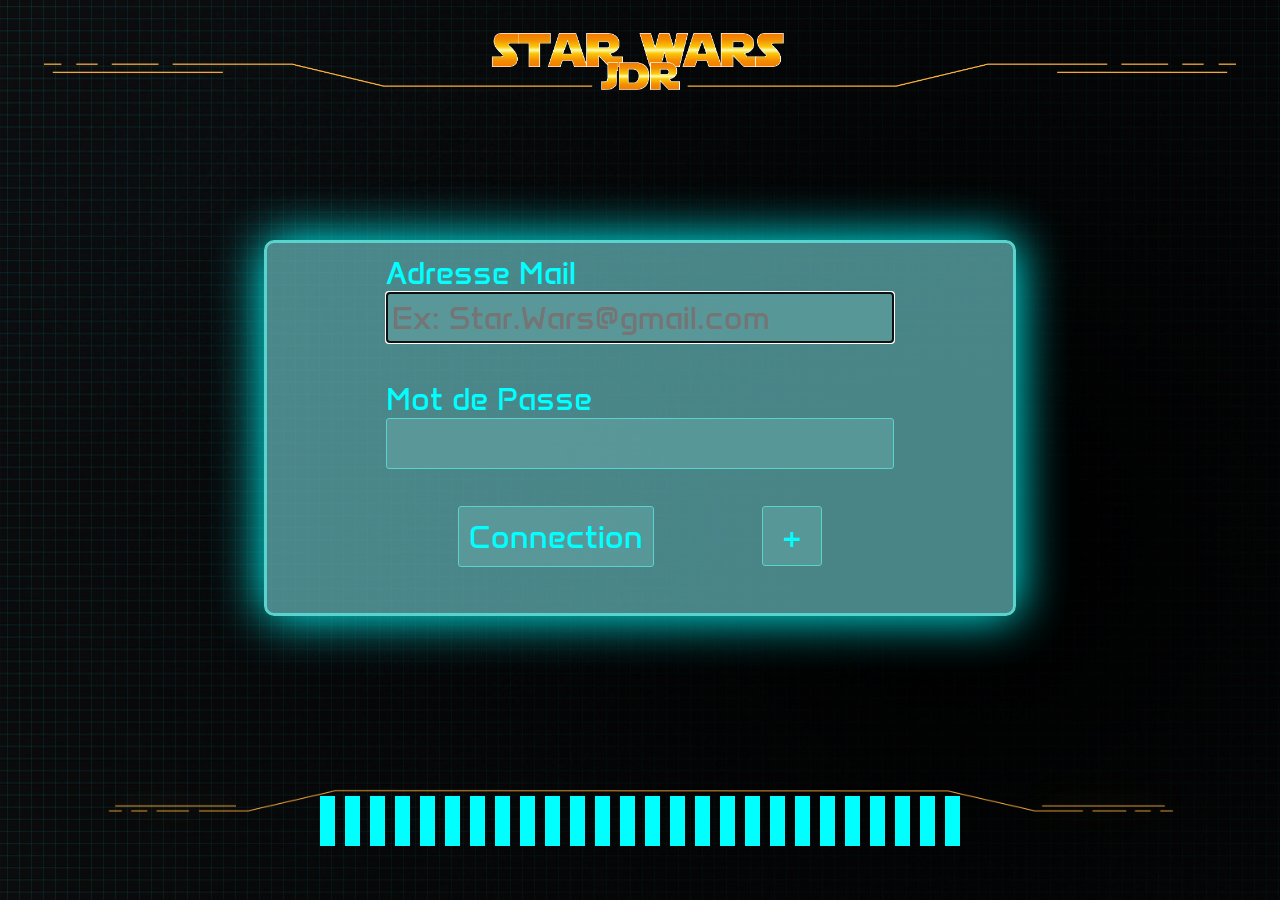
==== Index.html @ 574059f4 "début création version tel" ====
<!DOCTYPE html>
<html lang="fr">
    <head>
        <meta charset="utf-8">
        
        <meta name="viewport" content="width=device-width, initial-scale=1.0">
        
        <title>JDR Star Wars</title>
        
        <link rel="stylesheet" href="Styles/Style.css">
        <link rel="stylesheet" href="Styles/Connection/Page_connection.css"/>
        <link rel="stylesheet" href="Styles/Connection/Popup_New_Compte.css">
        <link rel="stylesheet" href="Styles/Connection/versionTablette.css">
        <link rel="stylesheet" href="Styles/Connection/versionPhone.css">
        
        <link rel="preconnect" href="https://fonts.googleapis.com">
        <link rel="preconnect" href="https://fonts.gstatic.com" crossorigin>
        <link href="https://fonts.googleapis.com/css2?family=Anta&display=swap" rel="stylesheet">
        <link href="Page_Accueil.html">

        <script src="JavaScript/Connection/Index_Connection.js" defer></script>
        <script src="JavaScript/Connection/Popup.Js" defer></script>
        <script src="JavaScript/Connection/Main.js"defer></script>

    </head>

    <body>
        <header>
            <div class="fondHeadert">
                <img src="Ressource/Image/Headert_Fond.png" alt="En tête Star Wars" class="ordiTablette">
                <img src="Ressource/Image/Headert_Fond_Tel.png" alt="En tête Star Wars pour mobile" class="mobile">
            </div>
        </header>

        <main>
            <div class="box_connection">
                <form action="#" method="get">
                    <div class="email">
                        <label for="email">Adresse Mail</label>
                        <input type="email" name="email" id="email" placeholder="Ex: Star.Wars@gmail.com" autofocus required>
                    </div>
                    <div class="motdepasse">
                        <label for="motdepasse">Mot de Passe</label>
                        <input type="password" name="motdepasse" id="motdepasse" required>
                    </div>
                    <div class="contentBtn">
                        <div class="boutonConnection">
                            <a href="Page_Accueil.html"><input type="button" value="Connection" id="connection" class="connection"></a>
                        </div>
                        <div class="btnNew">
                            <button id="new" class="new">+</button>
                        </div>
                    </div>
                </form>
            </div>
        </main>

        <footer>
            <div class="contentBarreAnimation">
                <div class="imgFooter">
                    <img src="Ressource/Image/Footer_Fond.png" alt="fond footer star wars" class="imgFooterOrdi">
                    <img src="Ressource/Image/Footer_Fond_Tel.png" alt="fond footer star wars pour mobile" class="imgFooterTel">
                </div>
                <div class="conteneur">
                    <div class="barre barre1"></div>
                    <div class="barre barre2"></div>
                    <div class="barre barre3"></div>
                    <div class="barre barre4"></div>
                    <div class="barre barre5"></div>
                    <div class="barre barre6"></div>
                    <div class="barre barre7"></div>
                    <div class="barre barre8"></div>
                    <div class="barre barre9"></div>
                    <div class="barre barre10"></div>
                    <div class="barre barre11"></div>
                    <div class="barre barre12"></div>
                    <div class="barre barre13"></div>
                    <div class="barre barre14"></div>
                    <div class="barre barre15"></div>
                    <div class="barre barre16"></div>
                    <div class="barre barre17"></div>
                    <div class="barre barre18"></div>
                    <div class="barre barre19"></div>
                    <div class="barre barre20"></div>
                    <div class="barre barre21"></div>
                    <div class="barre barre22"></div>
                    <div class="barre barre23"></div>
                    <div class="barre barre24"></div>
                    <div class="barre barre25"></div>
                    <div class="barre barre26"></div>
                    <div class="barre barre27"></div>
                    <div class="barre barre28"></div>
                    <div class="barre barre29"></div>
                    <div class="barre barre30"></div>
                    <div class="barre barre31"></div>
                    <div class="barre barre32"></div>
                    <div class="barre barre33"></div>
                    <div class="barre barre34"></div>
                    <div class="barre barre35"></div>
                    <div class="barre barre36"></div>
                    <div class="barre barre37"></div>
                    <div class="barre barre38"></div>
                    <div class="barre barre39"></div>
                    <div class="barre barre40"></div>
                </div>
                <div class="conteneurShadow">
                    <div class="Shadow Shadow1"></div>
                    <div class="Shadow Shadow2"></div>
                    <div class="Shadow Shadow3"></div>
                    <div class="Shadow Shadow4"></div>
                    <div class="Shadow Shadow5"></div>
                    <div class="Shadow Shadow6"></div>
                    <div class="Shadow Shadow7"></div>
                    <div class="Shadow Shadow8"></div>
                    <div class="Shadow Shadow9"></div>
                    <div class="Shadow Shadow10"></div>
                    <div class="Shadow Shadow11"></div>
                    <div class="Shadow Shadow12"></div>
                    <div class="Shadow Shadow13"></div>
                    <div class="Shadow Shadow14"></div>
                    <div class="Shadow Shadow15"></div>
                    <div class="Shadow Shadow16"></div>
                    <div class="Shadow Shadow17"></div>
                    <div class="Shadow Shadow18"></div>
                    <div class="Shadow Shadow19"></div>
                    <div class="Shadow Shadow20"></div>
                    <div class="Shadow Shadow21"></div>
                    <div class="Shadow Shadow22"></div>
                    <div class="Shadow Shadow23"></div>
                    <div class="Shadow Shadow24"></div>
                    <div class="Shadow Shadow25"></div>
                    <div class="Shadow Shadow26"></div>
                    <div class="Shadow Shadow27"></div>
                    <div class="Shadow Shadow28"></div>
                    <div class="Shadow Shadow29"></div>
                    <div class="Shadow Shadow30"></div>
                    <div class="Shadow Shadow31"></div>
                    <div class="Shadow Shadow32"></div>
                    <div class="Shadow Shadow33"></div>
                    <div class="Shadow Shadow34"></div>
                    <div class="Shadow Shadow35"></div>
                    <div class="Shadow Shadow36"></div>
                    <div class="Shadow Shadow37"></div>
                    <div class="Shadow Shadow38"></div>
                    <div class="Shadow Shadow39"></div>
                    <div class="Shadow Shadow40"></div>
                </div>
            </div>
        </footer>

        <div class="popupBackgroundNewCompte" id="popupBackgroundNewCompte">
            <div class="popupNewCompte">
                <h2>Créez votre compte</h2>
                <form action="#" method="get">
                    <label for="popupEmail">Votre adresse mail</label>
                    <input type="text" id="popupEmail" name="email" placeholder="Ex: Star.Wars@gmail.com" required>
                    <label for="popupMotDePasse">Mot de Passe</label>
                    <input type="text" name="motdepasse" id="popupMotDePasse" required>
                    <button id="btnCreerCompte" class="btnCreerCompte">Créez</button>
                </form>
            </div>
        </div>

    </body>
</html>
---- Styles/Style.css ----
body{
    padding: 5px;
    background-image: url(../Ressource/Image/Fond.jpg);
    background-repeat: repeat;
    background-attachment: fixed;
}
---- Styles/Connection/Page_connection.css ----
/* ------ Général ------ */

*{
    font-family: "Anta", sans-serif;
}

/* ------ En-Tête ----- */

header{
    box-sizing: border-box;
    display: flex;
    justify-content: center;
    margin-top: 20px;
}
.fondHeadert{
    width: 95%;
    height: 10%;
}

.fondHeadert img{
    width: 100%;
    object-fit: fill;
}

.ordiTablette{
    display: flex;
}
.mobile{
    display: none;
}

/*------ Connection ------ */

main{
    width: 100%;
    display: flex;
}

.box_connection{
    width: 40%;
    height: 45%;
    box-sizing: border-box;
    margin: 150px auto;
    background-color: rgba(104, 189, 192, 0.7);
    border: 3px solid rgb(89, 211, 205);
    box-shadow: 0 0 50px 1px aqua;
    border-radius: 10px;
    padding: 10px;
}

form{
    display: flex;
    flex-direction: column;
    font-style: normal; 
    font-size: 2em; 
    color: aqua;
}

.email, .motdepasse{
    width: 70%;
    display: flex;
    flex-direction: column;
    margin-left: 15%;
}

.motdepasse{
    margin-top: 5%;
}


input{
    border-radius: 3px;
    border: 0.5px solid rgb(89, 211, 205);
    padding: 5px;
    background-color:rgba(95, 158, 160, 0.7); 
    font-weight: 100;
    font-style: normal; 
    font-size: 1em; 
    color: aqua;
    transition: background-color 500ms
}

.contentBtn{
    display: flex;
    align-items: center;
    justify-content: center;
    box-sizing: border-box;
    gap: 15%;
    margin-top: 5%;
    margin-bottom: 5%;
}

.connection{
    padding: 10px;
}

input[id='connection']:hover{
    opacity: 0.7;
    box-shadow: 0 0 10px 2px aqua;
    background-color: rgba(39, 57, 58, 0.7) ;
}

.new{
    border-radius: 3px;
    border: 0.5px solid rgb(89, 211, 205);
    background-color:rgba(95, 158, 160, 0.7); 
    color: aqua;
    padding: 5px;
    font-size: 1em;
    width: 60px;
    height: 60px;
}

button{
    transition: background-color 500ms
}

button[id='new']:hover{
    opacity: 0.7;
    box-shadow: 0 0 10px 2px aqua;
}

button:hover{
    background-color: rgba(39, 57, 58, 0.7);
}

/* -------- Bas de Page ------ */

footer{
    height: 60px;
}
.imgFooter{
    display: flex;
    justify-content: center;
    width: 100%;
}
.imgFooterOrdi{
    display: flex;
    width: 90%;
}
.imgFooterTel{
    display: none;
}



/* ------- Barre Animation -------- */

.contentBarreAnimation{
    width: 100%;
    height: 60px;
}

.conteneur{
    display: flex;
    justify-content: center;
    gap: 10px;
    z-index: 2;
    position: relative;
    bottom: 50px;
}

.conteneurShadow{
    display: flex;
    justify-content: center;
    gap: 10px;
    z-index: 1;
    position: relative;
    bottom: 100px;
}

.barre{
    height: 50px;
    width: 15px;
    background-color: aqua;
}

.Shadow{
    height: 50px;
    width: 15px;
    background-color: rgba(35, 87, 87, 0.5);

}

.barre1, .barre6, .barre11, .barre16, .barre21, .barre26, .barre31, .barre36 {
    animation: 2.5s linear 0s infinite alternate barreMove;
}
.barre2, .barre7, .barre12, .barre17, .barre22, .barre27, .barre32, .barre37{
    animation: 1.5s linear 0s infinite alternate barreMove;
}
.barre3, .barre8, .barre13, .barre18, .barre23, .barre28, .barre33, .barre38{
    animation: 1s linear 0s infinite alternate barreMove;
}
.barre4, .barre9, .barre14, .barre19, .barre24, .barre29, .barre34, .barre39{
    animation: 1.5s linear 0s infinite alternate barreMove;
}
.barre5, .barre10, .barre15, .barre20, .barre25, .barre30, .barre35, .barre40{
    animation: 2s linear 0s infinite alternate barreMove;
}

@keyframes barreMove{
    from{transform:translate(0px, 25px) scaleY(0);}
    to{transform:translate(0px, 0px) scaleY(1);}
}
---- Styles/Connection/Popup_New_Compte.css ----
.popupBackgroundNewCompte{
    display: none;
    position: fixed;
    height: 100%;
    width: 100%;
    background-color: rgba(31, 31, 31, 0.95);
    z-index: 3;
    bottom: 0px;
}

.popupNewCompte{
    position: absolute;
    top: 50%;
    left: 50%;
    width: 50%;
    padding: 10px;
    background-color: rgba(104, 189, 192, 0.7);
    border: 2px solid rgb(89, 211, 205);
    border-radius: 10px;
    box-shadow: 0 0 20px 1px aqua;
    z-index: 4;
}

.popupNewCompte h2{
    display: flex;
    justify-content: center;
    color: goldenrod;
    font-family: "Anta", sans-serif;
    font-size: 3em;
}

.popupNewCompte div{
    padding : 5px;
}

.popupNewCompte input{
    margin-bottom: 25px;
}

.popupNewCompte button{
    display: flex;
    align-items: center;
    justify-content: center;
    margin-top: 4%;
    margin-bottom: 2%;
    margin-left: 25%;
    width: 50%;
    border-radius: 3px;
    border: 2px solid rgb(89, 211, 205);
    background-color:rgba(95, 158, 160, 0.7); 
    color: aqua;
    padding: 10px;
    font-size: 1em;
}

.btnCreerCompte:hover{
    opacity: 0.7;
    box-shadow: 0 0 10px 3px aqua;
    background-color: rgba(39, 57, 58, 0.7);
}

@media screen and (max-width: 1024px){

    .popupNewCompte h2{
        font-size: 2.5em;
    }

}

@media screen and (max-width: 767.98px){

    .popupNewCompte{
        width: 80%;
    }

    .popupNewCompte h2{
        font-size: 2em;
    }
}
---- Styles/Connection/versionTablette.css ----
@media screen and (max-width: 1570px) {
    
    .box_connection{
        width: 60%;
    }

    .barre1, .barre2, .barre3, .barre4, .barre5, .barre6, .barre7{
        display: none;
    }

    .barre32, .barre33, .barre34, .barre35, .barre36, .barre37, .barre38{
        display: none;
    }

    .Shadow1, .Shadow2, .Shadow3, .Shadow4, .Shadow5, .Shadow6, .Shadow7{
        display: none;
    }

    .Shadow32, .Shadow33, .Shadow34, .Shadow35, .Shadow36, .Shadow37, .Shadow38{
        display: none;
    }

}

@media screen and (max-width: 1240px){

    .imgFooterOrdi{
        padding-bottom: 20px;
    }

    .barre1, .barre2, .barre3, .barre4, .barre5, .barre6, .barre7, .barre8, .barre9, .barre10, .barre11{
        display: none;
    }

    .Shadow1, .Shadow2, .Shadow3, .Shadow4, .Shadow5, .Shadow6, .Shadow7, .Shadow8, .Shadow9, .Shadow10, .Shadow11{
        display: none;
    }

}

@media screen and (max-width: 1024px) {

    .box_connection{
        width: 70%;
    }

    .barre1, .barre2, .barre3, .barre4, .barre5, .barre6, .barre7, .barre8, .barre9, .barre10{
        display: none;
    }

    .barre32, .barre33, .barre34, .barre35, .barre36, .barre37, .barre38, .barre39, .barre40, .barre41{
        display: none;
    }

    .Shadow1, .Shadow2, .Shadow3, .Shadow4, .Shadow5, .Shadow6, .Shadow7, .Shadow8, .Shadow9, .Shadow10{
        display: none;
    }

    .Shadow32, .Shadow33, .Shadow34, .Shadow35, .Shadow36, .Shadow37, .Shadow38, .Shadow39, .Shadow40, .Shadow41{
        display: none;
    }

    /*.conteneur{
        display: none;
    }

    .conteneurShadow{
        display: none;
    }*/

}
---- Styles/Connection/versionPhone.css ----
@media screen and (max-width: 935px) {

    .ordiTablette{
        display: none;
    }
    .mobile{
        display: flex;
    }

    .imgFooterOrdi{
        display: none;
    }
    .imgFooterTel{
        display: flex;
        width: 100%;
        padding-bottom: 20px;
    }

    .box_connection{
        width: 100%;
        border: none;
        border-radius: 0;
        box-sizing:content-box;
        box-shadow: 0 0 15px 6px aqua;
        padding: 20px;
    }

    form{
        font-size: 30px;
    }

    .email, .motdepasse{
        width: 90%;
        margin-left: 5%;
    }

    .contentBtn{
        gap: 7%;
    }

    .barre1, .barre2, .barre3, .barre4, .barre5, .barre6, .barre7, .barre8, .barre9, .barre10, .barre11, .barre12, .barre13{
        display: none;
    }

    .barre32, .barre33, .barre34, .barre35, .barre36, .barre37, .barre38, .barre39, .barre40, .barre41, .barre42{
        display: none;
    }

    .Shadow1, .Shadow2, .Shadow3, .Shadow4, .Shadow5, .Shadow6, .Shadow7, .Shadow8, .Shadow9, .Shadow10, .Shadow11, .Shadow12, .Shadow13{
        display: none;
    }

    .Shadow32, .Shadow33, .Shadow34, .Shadow35, .Shadow36, .Shadow37, .Shadow38, .Shadow39, .Shadow40, .Shadow41, .Shadow42{
        display: none;
    }
}

@media screen and (max-width: 450px) {

    .box_connection{
        padding: 0px;
        padding-top: 5px;
    }

    .imgFooterTel{
        padding-bottom: 40px;
    }

    .barre1, .barre2, .barre3, .barre4, .barre5, .barre6, .barre7, .barre8, .barre9, .barre10, .barre11, .barre12, .barre13, .barre14, .barre15, .barre16, .barre17, .barre18, .barre19, .barre20{
        display: none;
    }

    .barre32, .barre33, .barre34, .barre35, .barre36, .barre37, .barre38, .barre39, .barre40{
        display: none;
    }

    .Shadow1, .Shadow2, .Shadow3, .Shadow4, .Shadow5, .Shadow6, .Shadow7, .Shadow8, .Shadow9, .Shadow10, .Shadow11, .Shadow12, .Shadow13, .Shadow14, .Shadow15, .Shadow16, .Shadow17, .Shadow18, .Shadow19, .Shadow20{
        display: none;
    }

    .Shadow32, .Shadow33, .Shadow34, .Shadow35, .Shadow36, .Shadow37, .Shadow38, .Shadow39, .Shadow40{
        display: none;
    }

}
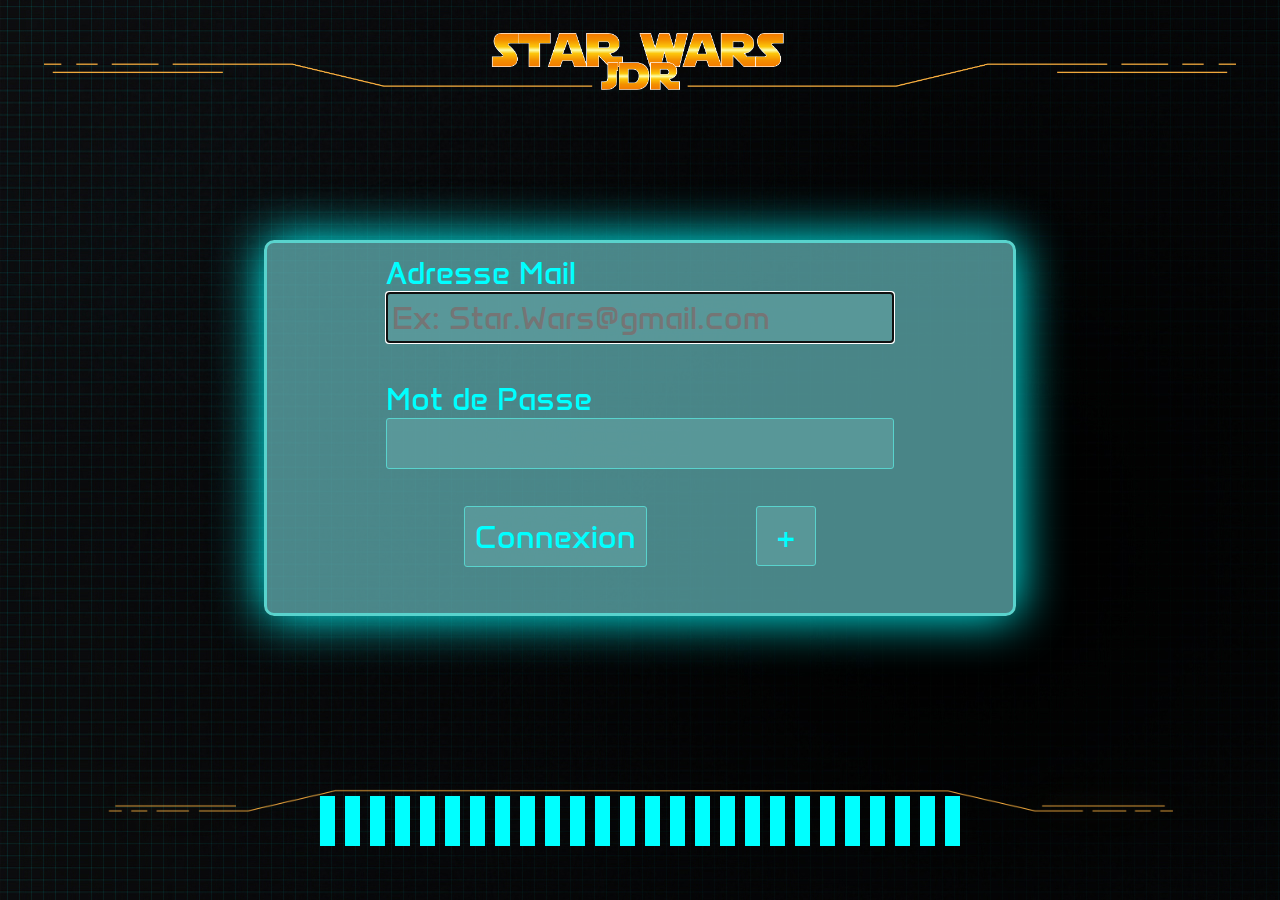
==== commit 0b67cb92: "menu navigation version mobile" ====
--- a/Index.html
+++ b/Index.html
@@ -12,6 +12,8 @@
         <link rel="stylesheet" href="Styles/Connection/Popup_New_Compte.css">
         <link rel="stylesheet" href="Styles/Connection/versionTablette.css">
         <link rel="stylesheet" href="Styles/Connection/versionPhone.css">
+
+        <link rel="icon" type="image/png" href="Ressource/Image/Favicon.png">
         
         <link rel="preconnect" href="https://fonts.googleapis.com">
         <link rel="preconnect" href="https://fonts.gstatic.com" crossorigin>
@@ -45,7 +47,7 @@
                     </div>
                     <div class="contentBtn">
                         <div class="boutonConnection">
-                            <a href="Page_Accueil.html"><input type="button" value="Connection" id="connection" class="connection"></a>
+                            <a href="Page_Accueil.html"><input type="button" value="Connexion" id="connection" class="connection"></a>
                         </div>
                         <div class="btnNew">
                             <button id="new" class="new">+</button>
--- a/Styles/Connection/versionTablette.css
+++ b/Styles/Connection/versionTablette.css
@@ -59,13 +59,4 @@
     .Shadow32, .Shadow33, .Shadow34, .Shadow35, .Shadow36, .Shadow37, .Shadow38, .Shadow39, .Shadow40, .Shadow41{
         display: none;
     }
-
-    /*.conteneur{
-        display: none;
-    }
-
-    .conteneurShadow{
-        display: none;
-    }*/
-
 }--- a/Styles/Connection/versionPhone.css
+++ b/Styles/Connection/versionPhone.css
@@ -60,13 +60,14 @@
     .box_connection{
         padding: 0px;
         padding-top: 5px;
+        margin: 80px auto;
     }
 
     .imgFooterTel{
         padding-bottom: 40px;
     }
 
-    .barre1, .barre2, .barre3, .barre4, .barre5, .barre6, .barre7, .barre8, .barre9, .barre10, .barre11, .barre12, .barre13, .barre14, .barre15, .barre16, .barre17, .barre18, .barre19, .barre20{
+    .barre1, .barre2, .barre3, .barre4, .barre5, .barre6, .barre7, .barre8, .barre9, .barre10, .barre11, .barre12, .barre13, .barre14, .barre15, .barre16, .barre17, .barre18, .barre19, .barre20, .barre21, .barre22{
         display: none;
     }
 
@@ -74,7 +75,7 @@
         display: none;
     }
 
-    .Shadow1, .Shadow2, .Shadow3, .Shadow4, .Shadow5, .Shadow6, .Shadow7, .Shadow8, .Shadow9, .Shadow10, .Shadow11, .Shadow12, .Shadow13, .Shadow14, .Shadow15, .Shadow16, .Shadow17, .Shadow18, .Shadow19, .Shadow20{
+    .Shadow1, .Shadow2, .Shadow3, .Shadow4, .Shadow5, .Shadow6, .Shadow7, .Shadow8, .Shadow9, .Shadow10, .Shadow11, .Shadow12, .Shadow13, .Shadow14, .Shadow15, .Shadow16, .Shadow17, .Shadow18, .Shadow19, .Shadow20, .Shadow21, .Shadow22{
         display: none;
     }
 
